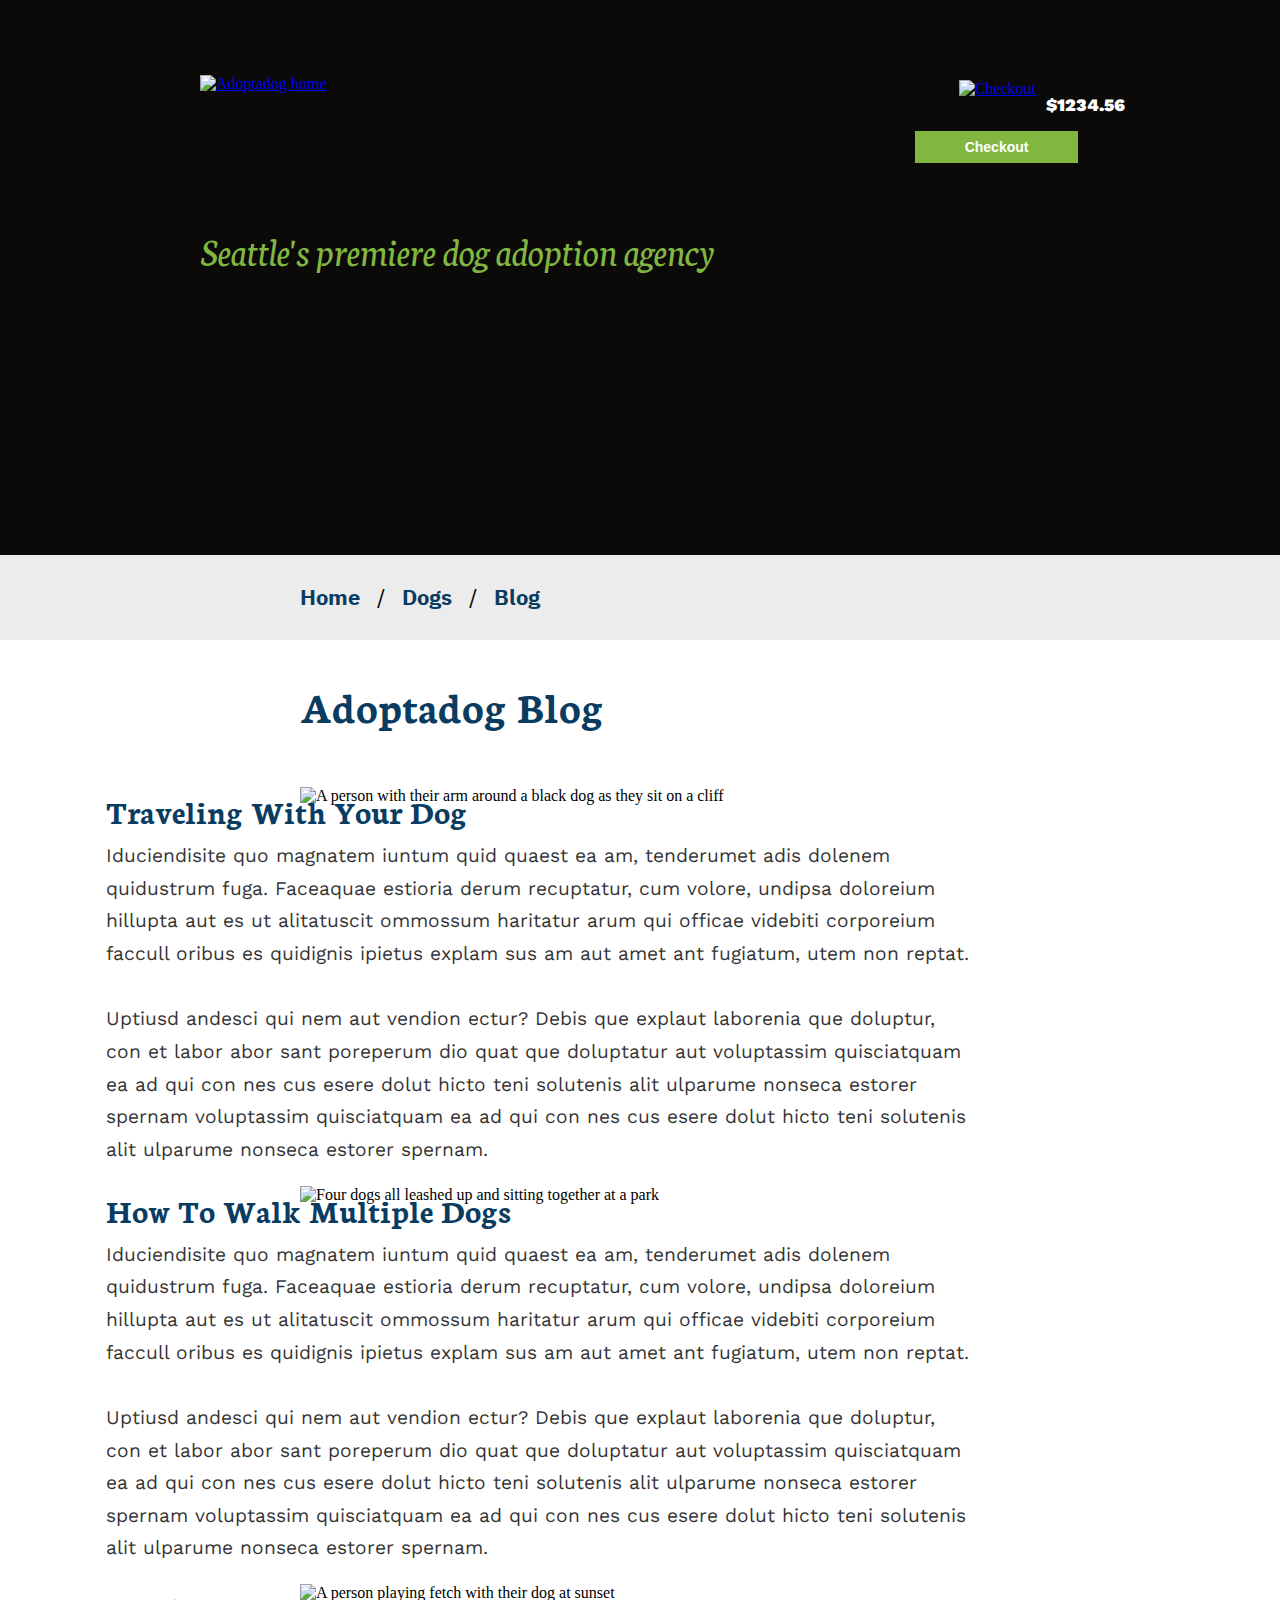
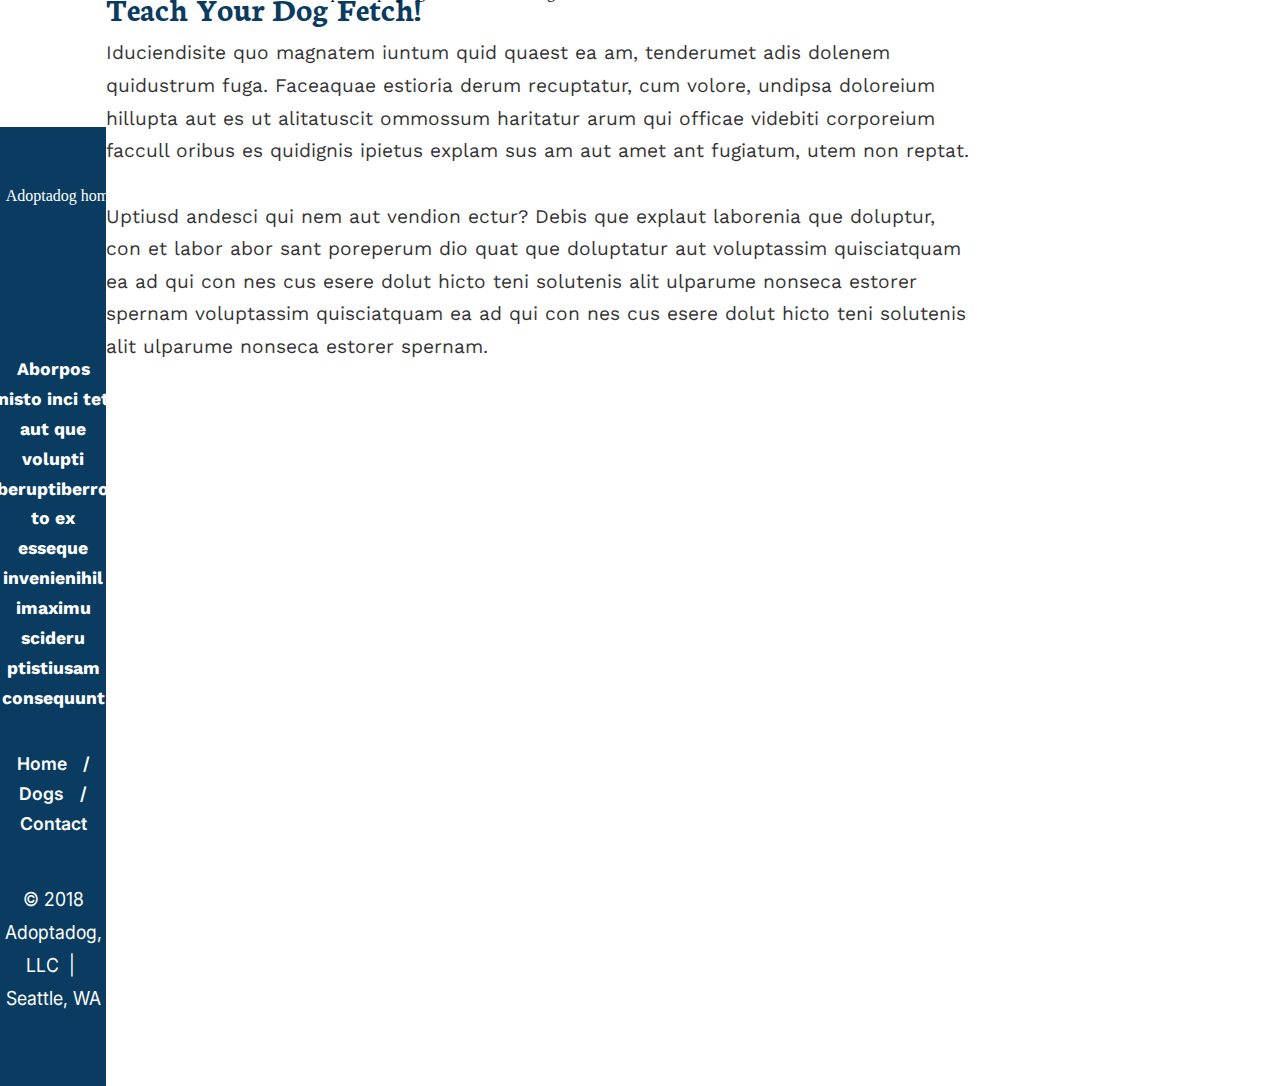
==== blog.html @ 4a17268b "Revert "Updated CSS to be more responsive"" ====
<!DOCTYPE html>
<html lang="en" dir="ltr">

  <head>
    <meta charset="utf-8">
    <title>Adoptadog Dog-Blog</title>
    <link rel="stylesheet" type="text/css" href="styles/stylesheet.css">
    <link rel="preconnect" href="https://fonts.googleapis.com">
    <link rel="preconnect" href="https://fonts.gstatic.com" crossorigin>
    <link href="https://fonts.googleapis.com/css2?family=IBM+Plex+Sans+KR:wght@700&family=Inter:wght@400;600;800&family=Neuton:ital,wght@0,700;1,400&family=Work+Sans:wght@400;700&display=swap" rel="stylesheet">
  </head>

  <body>

    <a href="#main" class="sr-only">Skip to main content</a>

    <header>
      <div class="header-checkout">
        <a href="checkout.html"><img id="cart-icon" src="images/cart-icon.svg" alt="Checkout"></a>
        <p id="cart-total"><b>$1234.56</b></p>
        <form action="checkout.html"><button><b>Checkout</b></button></form>
      </div>
      <a href="index.html"><img id="logo" src="images/adoptadog-logo.svg" alt="Adoptadog home"></a>
      <p class="tagline">Seattle's premiere dog adoption agency</p>
    </header>

    <nav>
      <p><a href="index.html">Home</a>  /  <a href="dogs.html">Dogs</a>  /  <a href="blog.html">Blog</a></p>
    </nav>

    <section id="main" class="dogs-intro">
      <h2>Adoptadog Blog</h2>

      <article>
        <img src="images/blog-1.jpg" alt="A person with their arm around a black dog as they sit on a cliff">
        <div class="blog-text">
          <h3>Traveling With Your Dog</h3>
          <p>Iduciendisite quo magnatem iuntum quid quaest ea am, tenderumet adis dolenem quidustrum fuga. Faceaquae estioria derum recuptatur, cum volore, undipsa doloreium
hillupta aut es ut alitatuscit ommossum haritatur arum qui officae videbiti corporeium
faccull oribus es quidignis ipietus explam sus am aut amet ant fugiatum, utem non reptat.<br><br>Uptiusd andesci qui nem aut vendion ectur? Debis que explaut laborenia que doluptur,
con et labor abor sant poreperum dio quat que doluptatur aut voluptassim quisciatquam ea ad qui con nes cus esere dolut hicto teni solutenis alit ulparume nonseca estorer
spernam voluptassim quisciatquam ea ad qui con nes cus esere dolut hicto teni solutenis alit ulparume nonseca estorer spernam.</p>
        </div>
      </article>

      <article>
        <img src="images/blog-2.jpg" alt="Four dogs all leashed up and sitting together at a park">
        <div class="blog-text">
          <h3>How To Walk Multiple Dogs</h3>
          <p>Iduciendisite quo magnatem iuntum quid quaest ea am, tenderumet adis dolenem quidustrum fuga. Faceaquae estioria derum recuptatur, cum volore, undipsa doloreium
hillupta aut es ut alitatuscit ommossum haritatur arum qui officae videbiti corporeium
faccull oribus es quidignis ipietus explam sus am aut amet ant fugiatum, utem non reptat.<br><br>Uptiusd andesci qui nem aut vendion ectur? Debis que explaut laborenia que doluptur,
con et labor abor sant poreperum dio quat que doluptatur aut voluptassim quisciatquam ea ad qui con nes cus esere dolut hicto teni solutenis alit ulparume nonseca estorer
spernam voluptassim quisciatquam ea ad qui con nes cus esere dolut hicto teni solutenis alit ulparume nonseca estorer spernam.</p>
        </div>
      </article>

      <article>
        <img src="images/blog-3.jpg" alt="A person playing fetch with their dog at sunset">
        <div class="blog-text">
          <h3>Teach Your Dog Fetch!</h3>
          <p>Iduciendisite quo magnatem iuntum quid quaest ea am, tenderumet adis dolenem quidustrum fuga. Faceaquae estioria derum recuptatur, cum volore, undipsa doloreium
hillupta aut es ut alitatuscit ommossum haritatur arum qui officae videbiti corporeium
faccull oribus es quidignis ipietus explam sus am aut amet ant fugiatum, utem non reptat.<br><br>Uptiusd andesci qui nem aut vendion ectur? Debis que explaut laborenia que doluptur,
con et labor abor sant poreperum dio quat que doluptatur aut voluptassim quisciatquam ea ad qui con nes cus esere dolut hicto teni solutenis alit ulparume nonseca estorer
spernam voluptassim quisciatquam ea ad qui con nes cus esere dolut hicto teni solutenis alit ulparume nonseca estorer spernam.</p>
        </div>
      </article>

    </section>

    <footer>
      <a href="index.html"><img id="footer-logo" src="images/adoptadog-logo.svg" alt="Adoptadog home"></a>
      <p>Aborpos nisto inci tet aut que volupti beruptiberro to ex <br> esseque invenienihil imaximu scideru ptistiusam consequunt</p>
      <p class="footer-links"><a href="index.html">Home</a>  /  <a href="dogs.html">Dogs</a>  /  <a href="#">Contact</a></p>
      <p id="copyright">© 2018 Adoptadog, LLC &nbsp;|&nbsp; Seattle, WA</p>
    </footer>

  </body>

</html>
---- styles/stylesheet.css ----
html {
  box-sizing: border-box;
}

body {
  margin: 0;
}

body p {
  font-family: 'Work Sans', sans-serif;
}

h2, h3, label {
  color: #093c60;
  font-weight: bold;
  font-family: 'Neuton', serif;
}

.dogs-intro h2 {
  font-size: 2.8rem;
  margin-left: 18.75rem;
}

.intro {
  padding-left: 18.75rem;
  padding-top: 3.125rem;
}

.intro-text {
  width: 43.75rem;
  float: right;
  margin-right: 23.125rem;
  margin-left: 0.5rem;
}

.intro-text h2 {
  font-size: 2.8rem;
  margin-top: 0.625rem;
  margin-bottom: 0.625rem;
}

.intro-text p {
  opacity: 80%;
  font-size: 1.625rem;
  line-height: 1.4;
  margin-top: 1rem;
  width: 50.375rem;
  font-weight: 300;
}

#dog-hug {
  width: 29.1875rem;
  height: 26.4375rem;
}

#cart-icon {
  height: 2.1875rem;
  width: 2.1875rem;
  margin-left: 5rem;
  padding-top: 0.3125rem;
}

#logo {
height: 9.375rem;
width: 31.25rem;
display: block;
}

.header-checkout {
float: right;
margin-right: 9.375rem;
}

.header-checkout button {
  background-color: #81b741;
  border: none;
  color: white;
  padding: .5rem 3.125rem;
  margin-left: 2.25rem;
  font-size: 0.875rem;
}

.header-checkout button:hover {
  background-color: #6b9638;
}

.header-checkout button:active {
  transform: translateY(0.25rem);
}

#cart-total {
  float: right;
  padding-left: 0.625rem;
  margin-top: 1.25rem;
  margin-right: 0.3125rem;
  margin-bottom: 1rem;
  font-weight: 900;
  font-size: 1.1rem;
}

header {
  background: grey url(../images/header-image.jpg) no-repeat right top;
  background-color: #0c0a09;
  height: 30rem;
  padding: 4.6875rem 0 0 12.5rem;
}

header b {
  color: white;
}

header a {
  display: inline-block;
}

nav {
  padding: 0.3125rem 0rem 0.3125rem 18.75rem;
  background-color: #ececec;
  font-size: 1.4rem;
  word-spacing: 0.75rem;
}

nav a {
  text-decoration: none;
  color: #093c60;
  font-weight: bold;
}

nav a:visited {
  color: #093c60;
}

nav p, .more-dogs {
  font-family: 'IBM Plex Sans KR', sans-serif;
}

.sr-only {
  position: absolute;
  left: -62.5rem;
  top: auto;
  width: 0.0625rem;
  height: 0.0625rem;
  overflow: hidden;
}

.tagline {
  color: #81b741;
  margin: 0;
  font-size: 2.5rem;
  font-family: 'Neuton', serif;
  font-style: italic;
}

.container {
  display: grid;
  grid-template-columns: repeat(4, 16.875rem);
  grid-template-rows: auto;
  grid-gap: 5rem;
  padding: 0 6.25rem 6.25rem 0;
  padding-left: 18.75rem;
}

#section2 .container {
  padding-top: 6.25rem;
}

.petcard {
 box-shadow: 0 0.25rem .5rem 0 rgba(0, 0, 0, 0.2);
 margin: auto;
 height: 26.875rem;
}

.petcard img {
  width: 100%;
}

.petcard button {
  background-color: #81b741;
  border: none;
  color: white;
  padding: 0.625rem 5.625rem;
  text-align: center;
  text-decoration: none;
  display: inline-block;
  font-weight: bold;
  font-size: 1.2rem;
  border-radius: 0.125rem;
}

.petcard button:hover {
  background-color: #6b9638;
}

.petcard button:active {
  transform: translateY(0.25rem);
}

.petcard p, .petcard h3 {
  padding-left: 1rem;
  padding-right: 1rem;
  margin-bottom: 0;
}

.petcard p {
  letter-spacing: 0.03125rem;
}

.petcard h3 {
  font-size: 1.8rem;
  margin-top: 0.375rem;
}

.petcard b {
  font-family: 'Inter', sans-serif;
  opacity: 80%;
  font-size: 0.9rem;
}

.card-cost {
  margin-top: 0.5625rem;
}

.pet-desc {
  padding-bottom: 0.625rem;
  margin-top: 0.75rem;
}

.more-dogs {
  background-color: #DCDCDC;
  border: none;
  color: #093c60;
  padding: 0.625rem 3.125rem;
  text-decoration: none;
  display: inline-block;
  font-weight: bold;
  font-size: 1.6rem;
  margin-left: 51.5625rem;
}

#section2 {
  padding-bottom: 7.8125rem;
}

article {
  margin-left: 18.75rem;
  padding-top: 1rem;
  padding-bottom: 7.8125rem;
}

article img {
  width: 23.375rem;
  height: 22.125rem;
}

.blog-text {
  float: right;
  width: 54rem;
  margin-right: 19.375rem;
}

.blog-text h3 {
  font-size: 2.1rem;
  margin-top: -1rem;
  margin-bottom: 0;
}

.blog-text p {
  opacity: 80%;
  font-size: 1.2rem;
  line-height: 1.7;
  font-weight: 400;
  margin-top: 0.5rem;
}

.checkout-page {
  margin-left: 18.75rem;
}

.checkout-page h2 {
  font-size: 2.8rem;
}

#city {
  width: 23.375rem;
}

#state {
  width: 11.125rem;
}

#location {
  width: 23.375rem;
  -moz-appearance: none;
  -webkit-appearance: none;
  appearance: none;
  border: 0.125rem solid #e0e0e0;
  font-size: 2rem;
  padding: 1rem;
  margin-top: 1rem;
  background-image: url(../images/location-bar.jpg);
}

#state-label {
  margin-left: 22.1rem;
  margin-right: 9.0625rem;
}

#zip {
  width: 14.8125rem;
}

.form-group select {
  -moz-appearance: none;
  -webkit-appearance: none;
  appearance: none;
  border: 0.125rem solid #e0e0e0;
  font-size: 2rem;
  margin: 0 2rem 0 2rem;
  padding: 1rem;
  background-image: url(../images/state-bar.jpg);
}

input {
  width: 53.625rem;
  height: 4.1875rem;
  font-size: 2rem;
  margin-top: 1rem;
  margin-bottom: 3.75rem;
  border: 0.125rem solid #e0e0e0;
}

.radio {
  height: 1.5rem;
  width: 1.5rem;
  margin-top: 1rem;
}

#no {
  margin-left: 4.5rem;
}

.radio-label {
  font-size: 1rem;
  font-family: 'Work Sans', sans-serif;
  font-weight: normal;
  color: black;
  font-size: 1.6rem;
  opacity: 80%;
  margin-left: 0.5rem;
  margin-top: 1rem;
}

form h3, form h2, label {
  font-size: 2.2rem;
}

.small-petcard {
  float: left;
}

.small-petcard img {
  height: 5.75rem;
}

.small-petcard h3 {
  font-size: 1.75rem;
  margin-right: 9.875rem;
  margin-top: 0;
}

.small-petcard p {
  margin-top: -3.125rem;
  margin-right: 3.125rem;
  margin-left: 1.5625rem;
  opacity: 80%;
}

.small-petcard h3, .small-petcard p {
  float: right;
  clear: both;
}

#checkout-container {
  clear: both;
}

#checkout-container h3 {
  margin-bottom: 0;
}

#checkout-container p {
  font-size: 1.7rem;
  font-weight: normal;
  opacity: 80%;
  margin-top: 1rem;
}

#submit {
  background-color: #81b741;
  border: none;
  color: white;
  width: 21.0625rem;
  font-family: 'Work Sans', sans-serif;
  font-weight: 700;
  font-size: 1.6rem;
  border-radius: 0.25rem;
  margin-bottom: 7.375rem;
}

footer {
  background-color: #093c60;
  color: white;
  text-align: center;
  display: flex;
  flex-direction: column;
  align-items: center;
  padding-top: 3.75rem;
  padding-bottom: 3.75rem;
}

footer p {
  line-height: 1.7;
  font-weight: bold;
  font-size: 1.1rem;
}

footer a {
  text-decoration: none;
  color: white;
}

footer a:visited {
  text-decoration: none;
  color: white;
}

.footer-links {
  word-spacing: 0.75rem;
  padding-bottom: 0.9375rem;
  font-family: 'Inter', sans-serif;
  font-weight: 600;
}

#footer-logo {
  width: 28.125rem;
  height: 9.375rem;
  display: block;
}

#copyright {
  transform: scaleY(1.1);
  font-family: 'Inter', sans-serif;
  font-weight: normal;
}
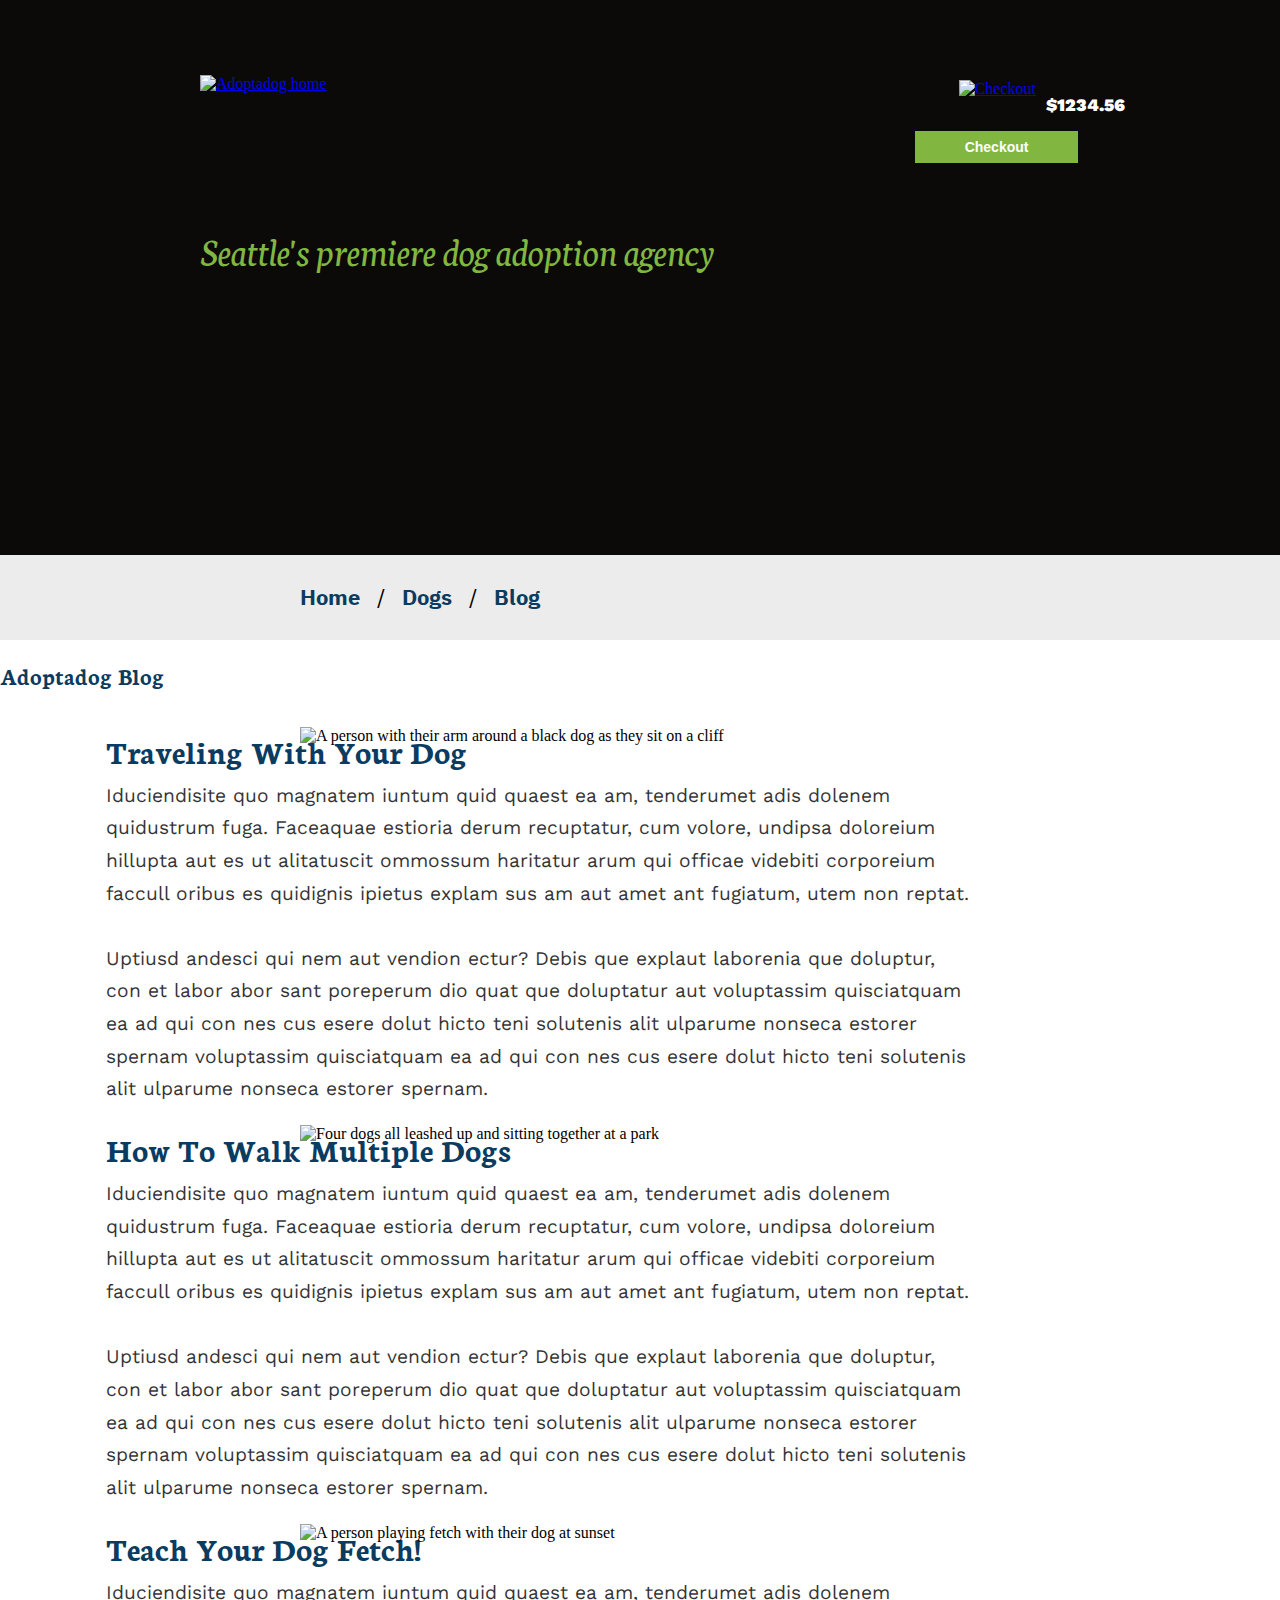
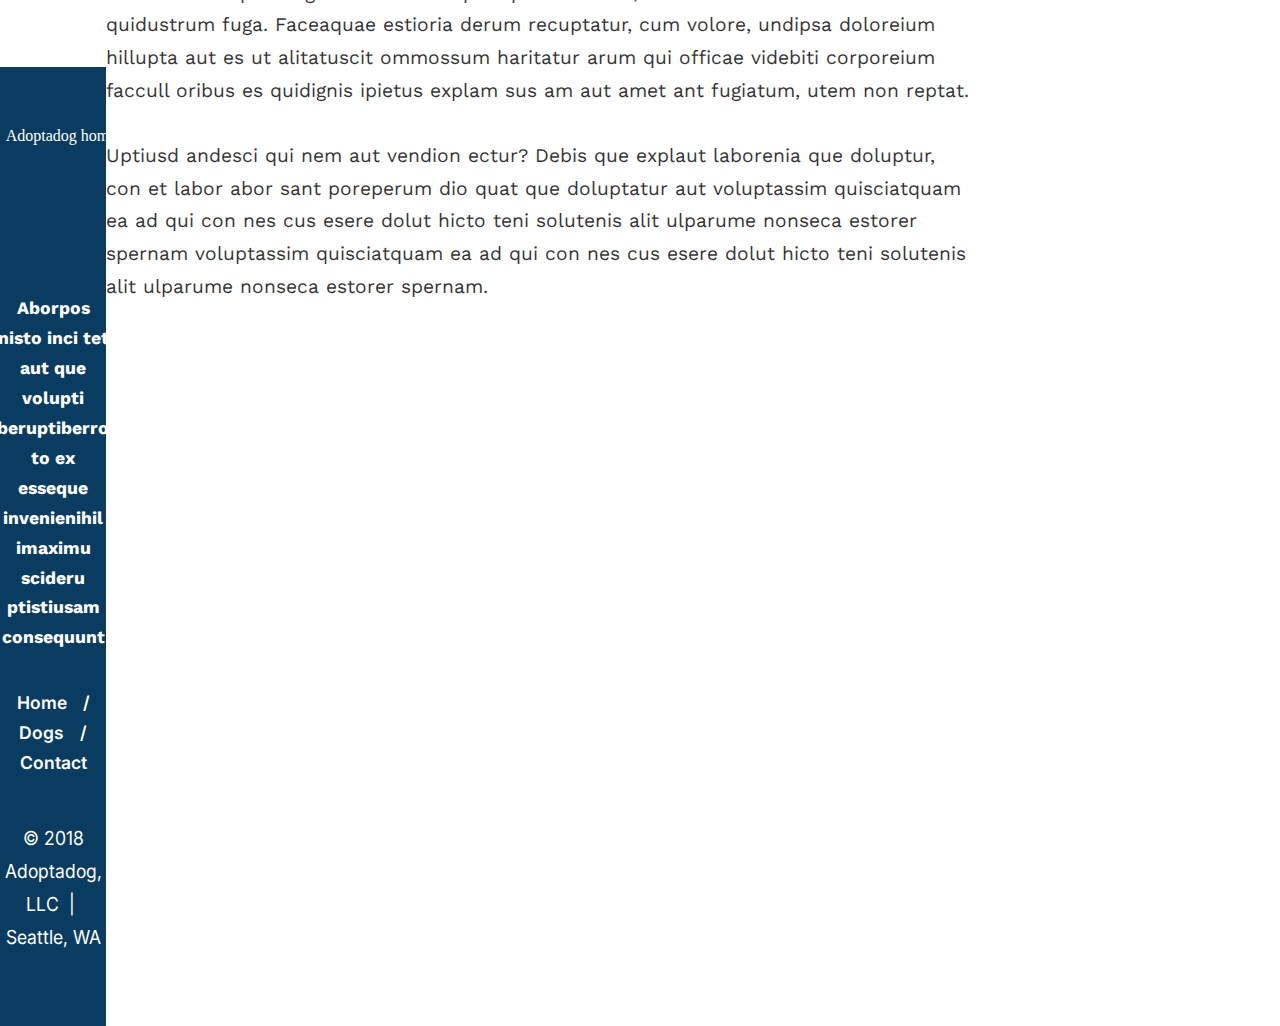
==== commit 4293c038: "Fixed merge problem and added onclicks to html" ====
--- a/blog.html
+++ b/blog.html
@@ -4,6 +4,7 @@
   <head>
     <meta charset="utf-8">
     <title>Adoptadog Dog-Blog</title>
+    <meta name="viewport" content="width=device-width, initial-scale=1">
     <link rel="stylesheet" type="text/css" href="styles/stylesheet.css">
     <link rel="preconnect" href="https://fonts.googleapis.com">
     <link rel="preconnect" href="https://fonts.gstatic.com" crossorigin>
@@ -28,7 +29,7 @@
       <p><a href="index.html">Home</a>  /  <a href="dogs.html">Dogs</a>  /  <a href="blog.html">Blog</a></p>
     </nav>
 
-    <section id="main" class="dogs-intro">
+    <section id="main" class="flex-container">
       <h2>Adoptadog Blog</h2>
 
       <article>
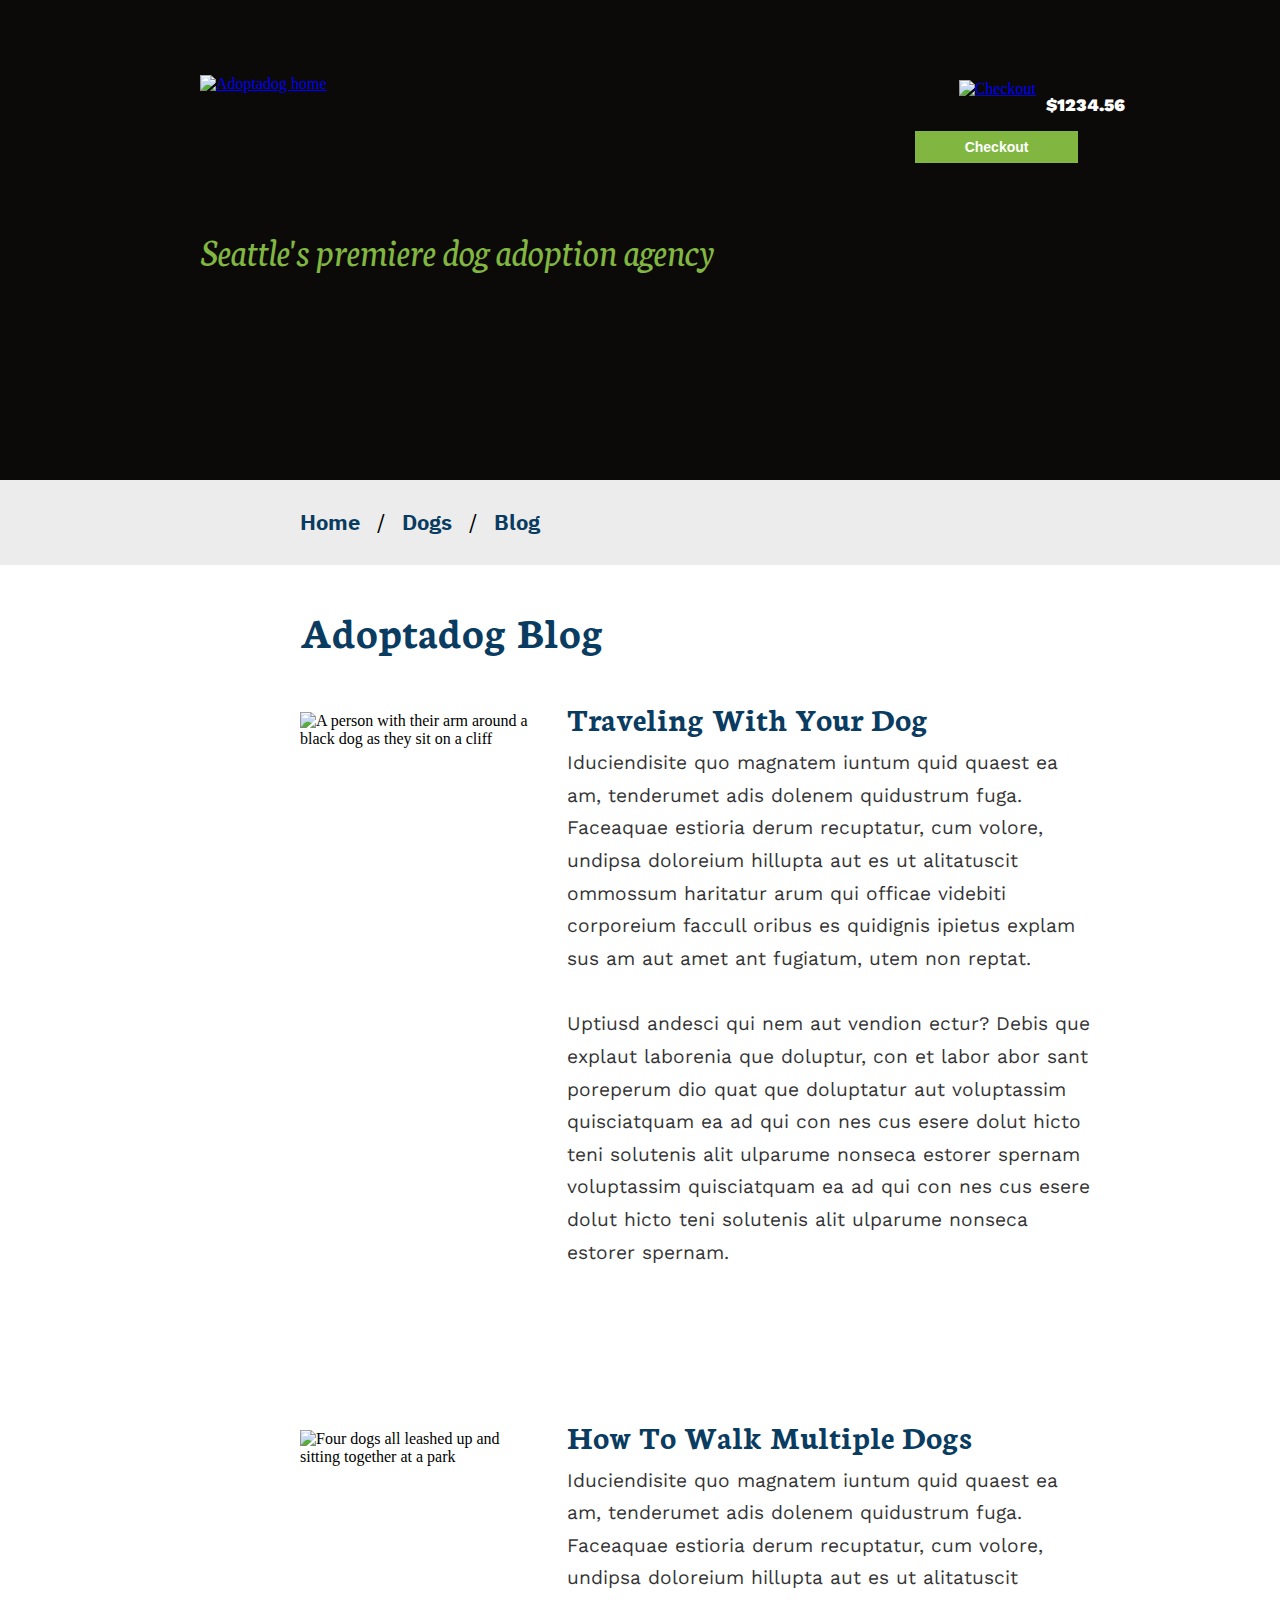
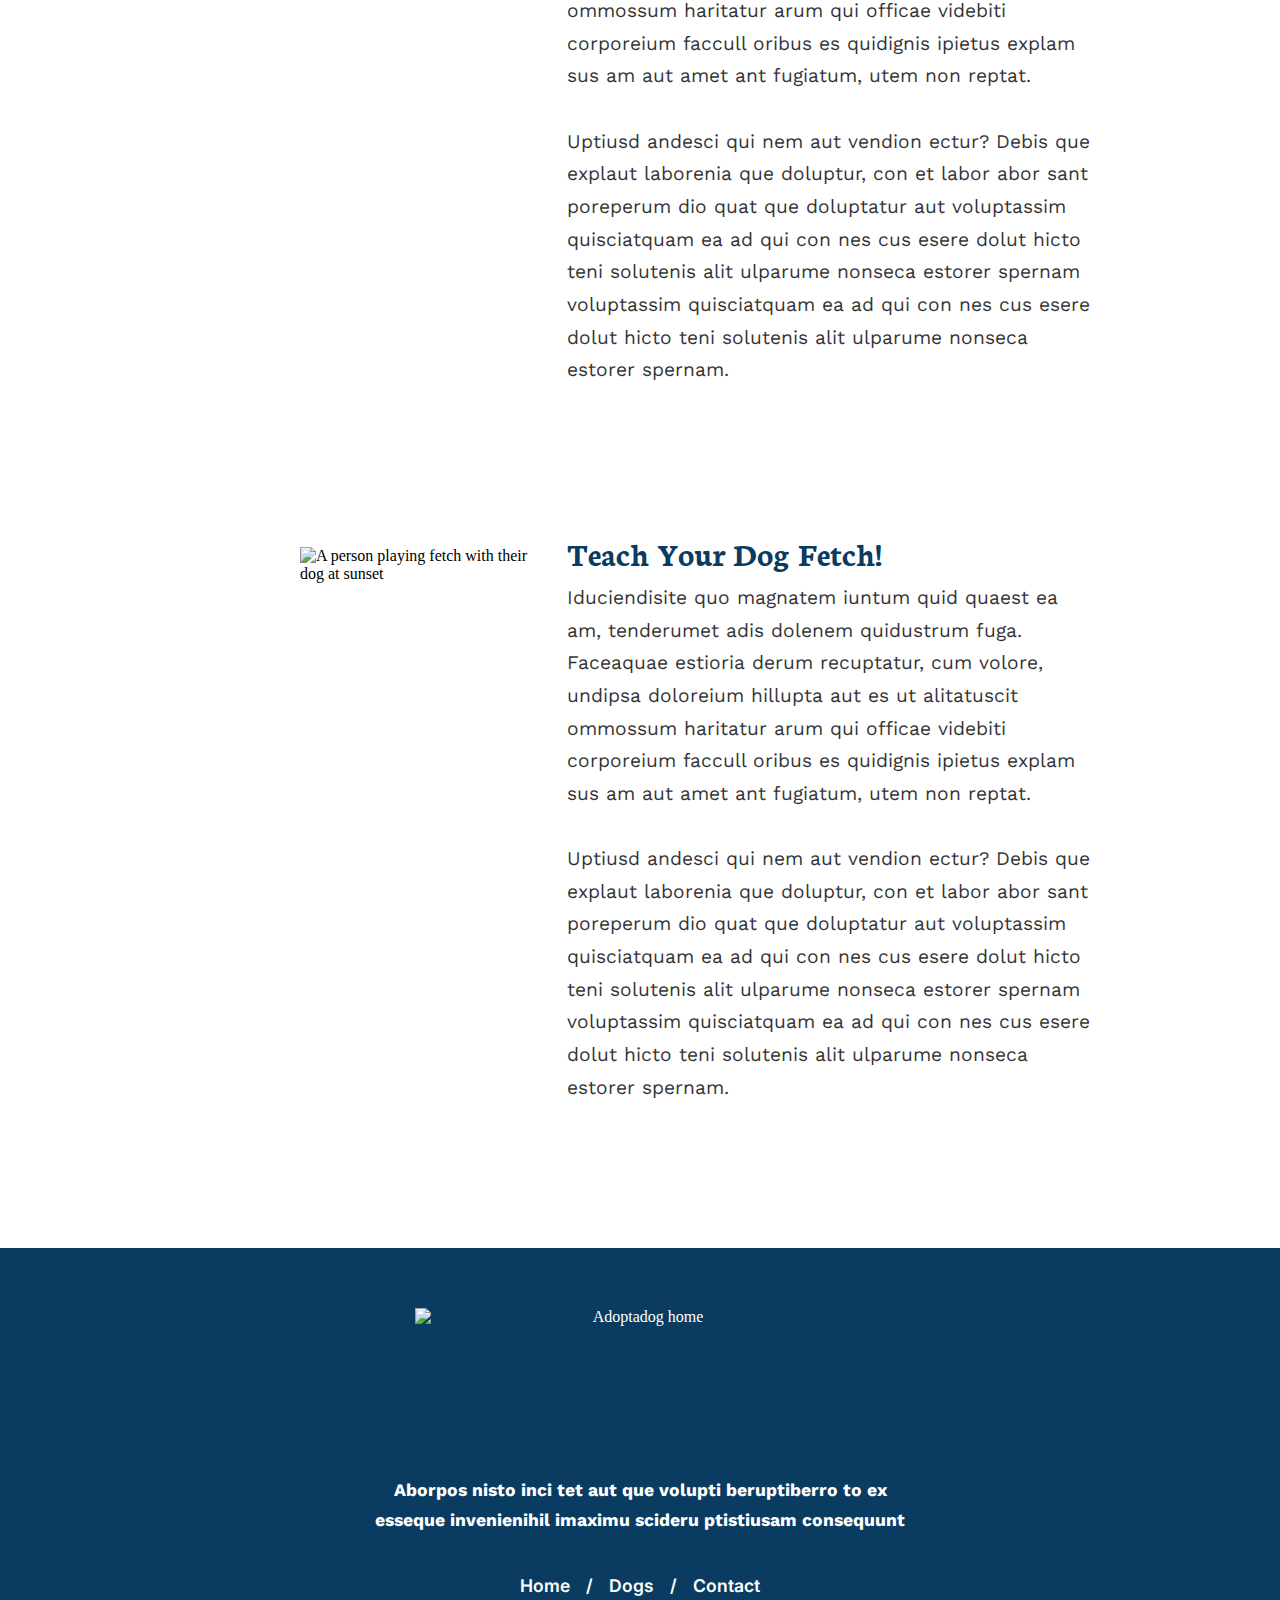
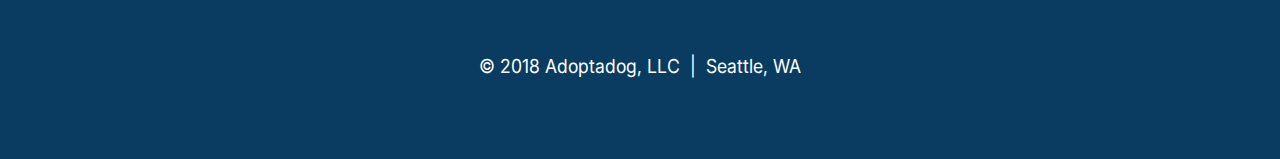
==== commit 25fb1a44: "Updated site design, started creating breakpoints" ====
--- a/blog.html
+++ b/blog.html
@@ -37,10 +37,10 @@
         <div class="blog-text">
           <h3>Traveling With Your Dog</h3>
           <p>Iduciendisite quo magnatem iuntum quid quaest ea am, tenderumet adis dolenem quidustrum fuga. Faceaquae estioria derum recuptatur, cum volore, undipsa doloreium
-hillupta aut es ut alitatuscit ommossum haritatur arum qui officae videbiti corporeium
-faccull oribus es quidignis ipietus explam sus am aut amet ant fugiatum, utem non reptat.<br><br>Uptiusd andesci qui nem aut vendion ectur? Debis que explaut laborenia que doluptur,
-con et labor abor sant poreperum dio quat que doluptatur aut voluptassim quisciatquam ea ad qui con nes cus esere dolut hicto teni solutenis alit ulparume nonseca estorer
-spernam voluptassim quisciatquam ea ad qui con nes cus esere dolut hicto teni solutenis alit ulparume nonseca estorer spernam.</p>
+          hillupta aut es ut alitatuscit ommossum haritatur arum qui officae videbiti corporeium
+          faccull oribus es quidignis ipietus explam sus am aut amet ant fugiatum, utem non reptat.<br><br>Uptiusd andesci qui nem aut vendion ectur? Debis que explaut laborenia que doluptur,
+          con et labor abor sant poreperum dio quat que doluptatur aut voluptassim quisciatquam ea ad qui con nes cus esere dolut hicto teni solutenis alit ulparume nonseca estorer
+          spernam voluptassim quisciatquam ea ad qui con nes cus esere dolut hicto teni solutenis alit ulparume nonseca estorer spernam.</p>
         </div>
       </article>
 
@@ -49,10 +49,10 @@
         <div class="blog-text">
           <h3>How To Walk Multiple Dogs</h3>
           <p>Iduciendisite quo magnatem iuntum quid quaest ea am, tenderumet adis dolenem quidustrum fuga. Faceaquae estioria derum recuptatur, cum volore, undipsa doloreium
-hillupta aut es ut alitatuscit ommossum haritatur arum qui officae videbiti corporeium
-faccull oribus es quidignis ipietus explam sus am aut amet ant fugiatum, utem non reptat.<br><br>Uptiusd andesci qui nem aut vendion ectur? Debis que explaut laborenia que doluptur,
-con et labor abor sant poreperum dio quat que doluptatur aut voluptassim quisciatquam ea ad qui con nes cus esere dolut hicto teni solutenis alit ulparume nonseca estorer
-spernam voluptassim quisciatquam ea ad qui con nes cus esere dolut hicto teni solutenis alit ulparume nonseca estorer spernam.</p>
+          hillupta aut es ut alitatuscit ommossum haritatur arum qui officae videbiti corporeium
+          faccull oribus es quidignis ipietus explam sus am aut amet ant fugiatum, utem non reptat.<br><br>Uptiusd andesci qui nem aut vendion ectur? Debis que explaut laborenia que doluptur,
+          con et labor abor sant poreperum dio quat que doluptatur aut voluptassim quisciatquam ea ad qui con nes cus esere dolut hicto teni solutenis alit ulparume nonseca estorer
+          spernam voluptassim quisciatquam ea ad qui con nes cus esere dolut hicto teni solutenis alit ulparume nonseca estorer spernam.</p>
         </div>
       </article>
 
@@ -61,10 +61,10 @@
         <div class="blog-text">
           <h3>Teach Your Dog Fetch!</h3>
           <p>Iduciendisite quo magnatem iuntum quid quaest ea am, tenderumet adis dolenem quidustrum fuga. Faceaquae estioria derum recuptatur, cum volore, undipsa doloreium
-hillupta aut es ut alitatuscit ommossum haritatur arum qui officae videbiti corporeium
-faccull oribus es quidignis ipietus explam sus am aut amet ant fugiatum, utem non reptat.<br><br>Uptiusd andesci qui nem aut vendion ectur? Debis que explaut laborenia que doluptur,
-con et labor abor sant poreperum dio quat que doluptatur aut voluptassim quisciatquam ea ad qui con nes cus esere dolut hicto teni solutenis alit ulparume nonseca estorer
-spernam voluptassim quisciatquam ea ad qui con nes cus esere dolut hicto teni solutenis alit ulparume nonseca estorer spernam.</p>
+          hillupta aut es ut alitatuscit ommossum haritatur arum qui officae videbiti corporeium
+          faccull oribus es quidignis ipietus explam sus am aut amet ant fugiatum, utem non reptat.<br><br>Uptiusd andesci qui nem aut vendion ectur? Debis que explaut laborenia que doluptur,
+          con et labor abor sant poreperum dio quat que doluptatur aut voluptassim quisciatquam ea ad qui con nes cus esere dolut hicto teni solutenis alit ulparume nonseca estorer
+          spernam voluptassim quisciatquam ea ad qui con nes cus esere dolut hicto teni solutenis alit ulparume nonseca estorer spernam.</p>
         </div>
       </article>
 
--- a/styles/stylesheet.css
+++ b/styles/stylesheet.css
@@ -2,12 +2,21 @@
   box-sizing: border-box;
 }
 
+*, *:before, *:after {
+  box-sizing: inherit;
+}
+
 body {
   margin: 0;
 }
 
 body p {
   font-family: 'Work Sans', sans-serif;
+}
+
+img {
+  max-width: 100%;
+  height: auto;
 }
 
 h2, h3, label {
@@ -16,7 +25,12 @@
   font-family: 'Neuton', serif;
 }
 
-.dogs-intro h2 {
+.flex-container {
+  display: flex;
+  flex-direction: column;
+}
+
+.dogs-intro h2, .flex-container h2 {
   font-size: 2.8rem;
   margin-left: 18.75rem;
 }
@@ -26,31 +40,19 @@
   padding-top: 3.125rem;
 }
 
-.intro-text {
-  width: 43.75rem;
-  float: right;
-  margin-right: 23.125rem;
-  margin-left: 0.5rem;
-}
-
 .intro-text h2 {
-  font-size: 2.8rem;
+  font-size: 2.85rem;
   margin-top: 0.625rem;
   margin-bottom: 0.625rem;
 }
 
 .intro-text p {
   opacity: 80%;
-  font-size: 1.625rem;
+  font-size: 1.4rem;
   line-height: 1.4;
   margin-top: 1rem;
-  width: 50.375rem;
   font-weight: 300;
-}
-
-#dog-hug {
-  width: 29.1875rem;
-  height: 26.4375rem;
+  max-width: 100%;
 }
 
 #cart-icon {
@@ -151,17 +153,72 @@
   font-style: italic;
 }
 
+aside {
+  float: right;
+  margin-right: 18rem;
+  margin-top: -44rem;
+}
+
+.grid {
+  display: grid;
+  grid-gap: 5rem;
+}
+
+aside h2 {
+  font-size: 2.85rem;
+}
+
+aside h3 {
+  font-size: 1.8rem;
+  margin-top: 1rem;
+  margin-bottom: 0.5rem;
+}
+
+aside p {
+  line-height: 1.5;
+  font-size: 1.2rem;
+  opacity: 80%;
+  margin-top: 0;
+}
+
+aside article {
+  display: block;
+  margin: 0;
+  padding: 0;
+}
+
+aside a {
+  color: #239ab9;
+  text-decoration: none;
+  font-size: 1.2rem;
+  font-family: 'Work Sans', sans-serif;
+  font-weight: 500;
+}
+
+aside a:visited {
+  color: #239ab9;
+}
+
 .container {
   display: grid;
-  grid-template-columns: repeat(4, 16.875rem);
+  grid-template-columns: repeat(3, 16.875rem);
   grid-template-rows: auto;
-  grid-gap: 5rem;
-  padding: 0 6.25rem 6.25rem 0;
-  padding-left: 18.75rem;
-}
-
-#section2 .container {
-  padding-top: 6.25rem;
+  grid-gap: 1.45rem;
+  padding: 2.25rem 6.25rem 6.25rem 18.75rem;
+}
+
+@media screen and (max-width: 500px) {
+  .container {
+    grid-template-columns: repeat(1, 16.875rem);
+    padding: 0;
+  }
+}
+
+@media screen and (max-width: 800px) {
+  .container {
+    grid-template-columns: repeat(2, 16.875rem);
+    padding: 0;
+  }
 }
 
 .petcard {
@@ -234,7 +291,7 @@
   display: inline-block;
   font-weight: bold;
   font-size: 1.6rem;
-  margin-left: 51.5625rem;
+  margin-left: 37rem;
 }
 
 #section2 {
@@ -245,17 +302,18 @@
   margin-left: 18.75rem;
   padding-top: 1rem;
   padding-bottom: 7.8125rem;
+  display: grid;
+  grid-template-columns: 24% 54%;
+  grid-column-gap: 2rem;
 }
 
 article img {
   width: 23.375rem;
-  height: 22.125rem;
 }
 
 .blog-text {
-  float: right;
   width: 54rem;
-  margin-right: 19.375rem;
+  max-width: 100%;
 }
 
 .blog-text h3 {
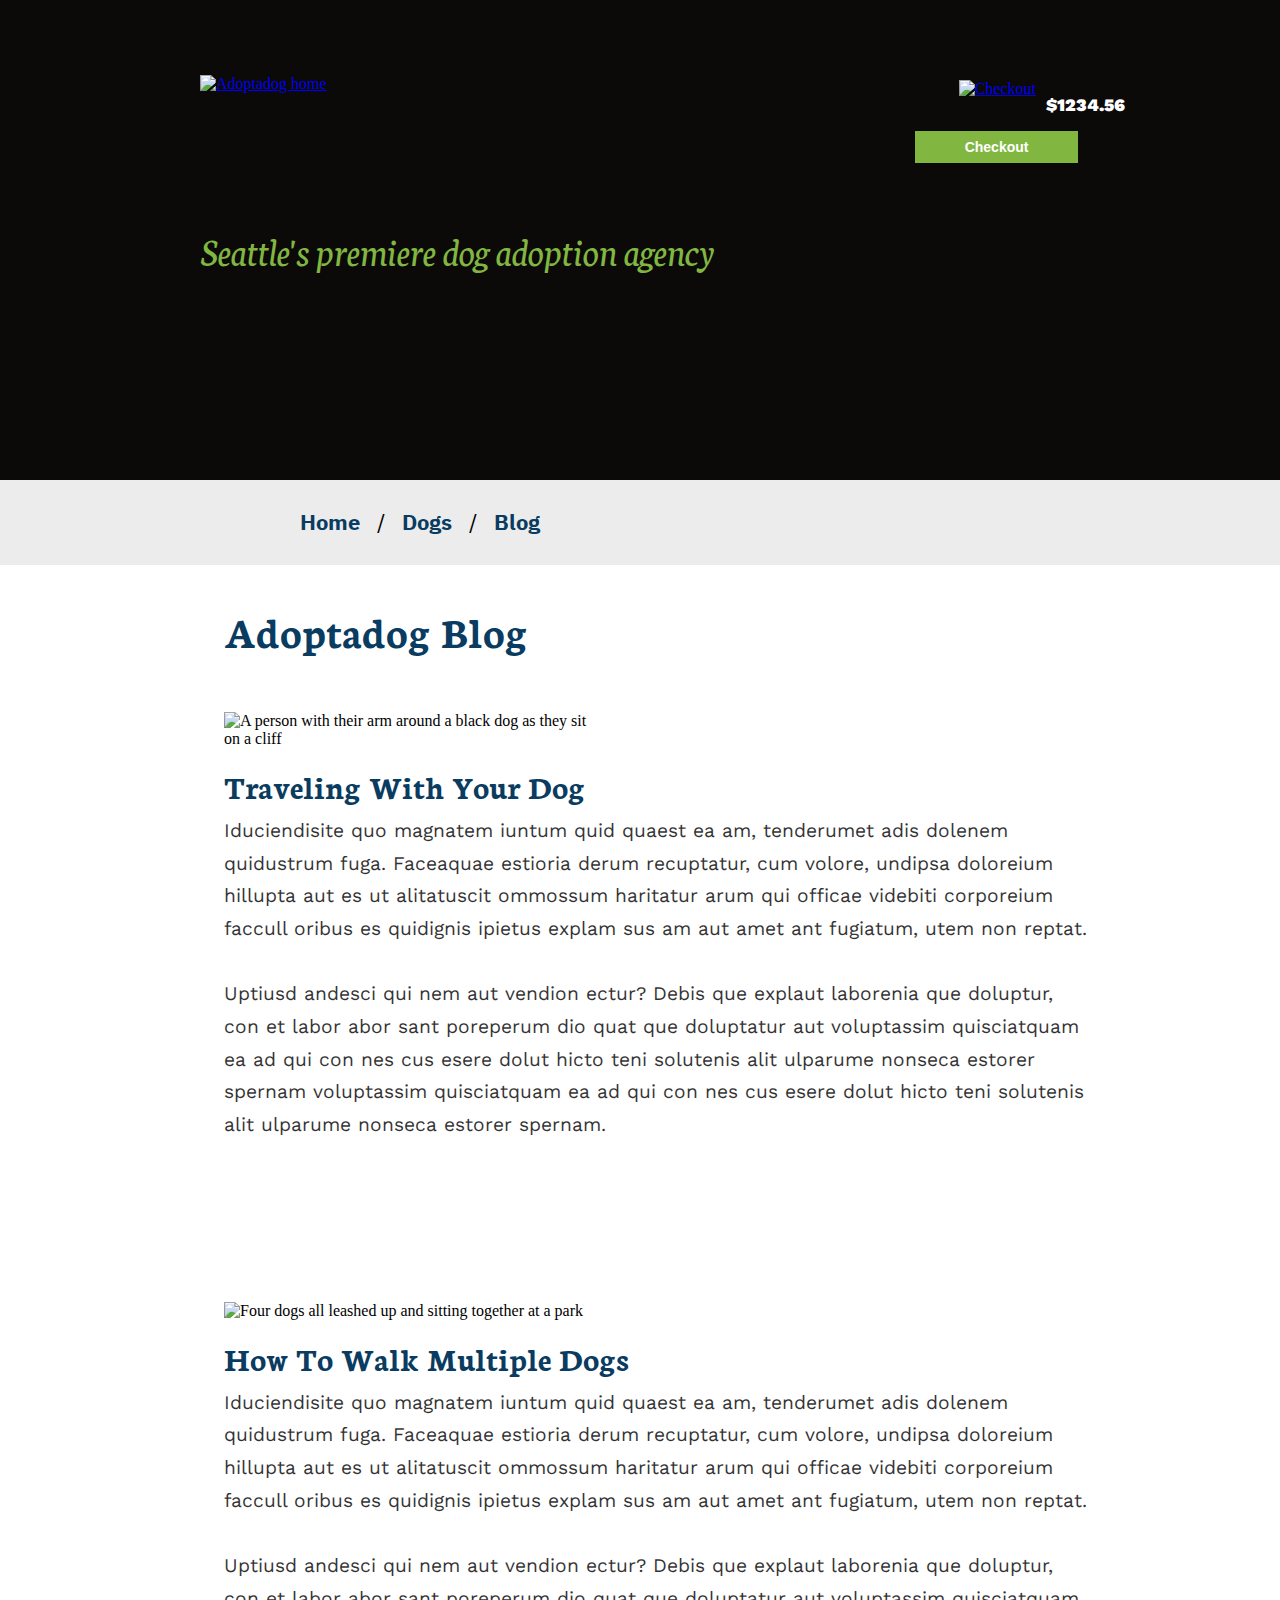
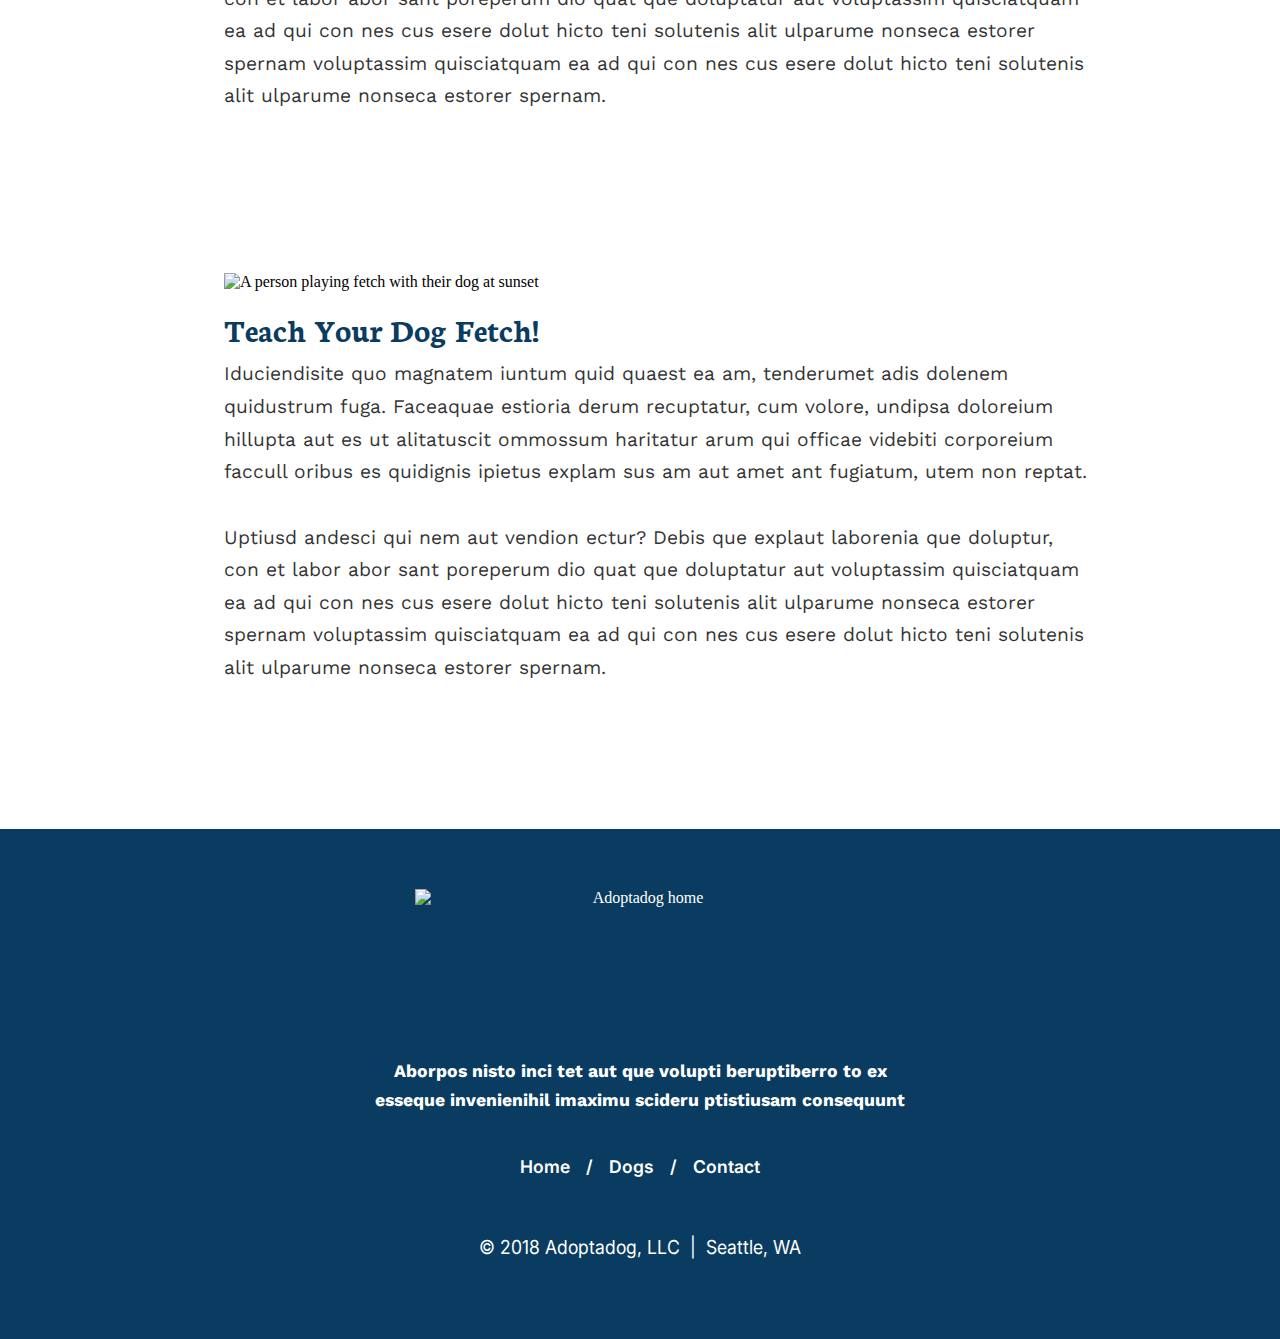
==== commit c5c3ff1a: "Fixed Dog and Blog pages" ====
--- a/blog.html
+++ b/blog.html
@@ -26,13 +26,13 @@
     </header>
 
     <nav>
-      <p><a href="index.html">Home</a>  /  <a href="dogs.html">Dogs</a>  /  <a href="blog.html">Blog</a></p>
+      <p id="nav-line"><a href="index.html">Home</a>  /  <a href="dogs.html">Dogs</a>  /  <a href="blog.html">Blog</a></p>
     </nav>
 
     <section id="main" class="flex-container">
       <h2>Adoptadog Blog</h2>
 
-      <article>
+      <article class="full-article">
         <img src="images/blog-1.jpg" alt="A person with their arm around a black dog as they sit on a cliff">
         <div class="blog-text">
           <h3>Traveling With Your Dog</h3>
@@ -44,7 +44,7 @@
         </div>
       </article>
 
-      <article>
+      <article class="full-article">
         <img src="images/blog-2.jpg" alt="Four dogs all leashed up and sitting together at a park">
         <div class="blog-text">
           <h3>How To Walk Multiple Dogs</h3>
@@ -56,7 +56,7 @@
         </div>
       </article>
 
-      <article>
+      <article class="full-article">
         <img src="images/blog-3.jpg" alt="A person playing fetch with their dog at sunset">
         <div class="blog-text">
           <h3>Teach Your Dog Fetch!</h3>
--- a/styles/stylesheet.css
+++ b/styles/stylesheet.css
@@ -30,7 +30,12 @@
   flex-direction: column;
 }
 
-.dogs-intro h2, .flex-container h2 {
+.dogs-intro h2 {
+  font-size: 2.8rem;
+  margin-left: 16%;
+}
+
+.flex-container h2 {
   font-size: 2.8rem;
   margin-left: 18.75rem;
 }
@@ -207,18 +212,12 @@
   padding: 2.25rem 6.25rem 6.25rem 18.75rem;
 }
 
-@media screen and (max-width: 500px) {
-  .container {
-    grid-template-columns: repeat(1, 16.875rem);
-    padding: 0;
-  }
-}
-
-@media screen and (max-width: 800px) {
-  .container {
-    grid-template-columns: repeat(2, 16.875rem);
-    padding: 0;
-  }
+.container-more {
+  display: grid;
+  grid-template-columns: repeat(4, 16.875rem);
+  grid-template-rows: auto;
+  grid-gap: 5rem;
+  padding: 1.25rem 6.25rem 6.25rem 16%;
 }
 
 .petcard {
@@ -379,7 +378,7 @@
 }
 
 input {
-  width: 53.625rem;
+  width: 50.45%;
   height: 4.1875rem;
   font-size: 2rem;
   margin-top: 1rem;
@@ -510,3 +509,255 @@
   font-family: 'Inter', sans-serif;
   font-weight: normal;
 }
+
+@media screen and (max-width: 486px) {
+  .container {
+    grid-template-columns: 16rem;
+    padding: 0;
+    margin-left: 15%;
+  }
+
+  aside {
+    display: none;
+  }
+
+  .more-dogs {
+    margin-left: 14%;
+    margin-top: 3.4375rem;
+  }
+
+  .intro {
+    padding-left: 1rem;
+    padding-right: 1rem;
+  }
+
+  header {
+    padding-left: 3rem;
+    background-position: center;
+    background-size: cover;
+  }
+
+  .tagline {
+    margin-left: -1rem;
+  }
+
+  #logo {
+    margin-left: -1.25rem;
+  }
+
+  .header-checkout {
+    margin-left: 6.25rem;
+    display: inline-block;
+    float: none;
+    margin-right: 0;
+  }
+
+  #nav-line {
+    margin-left: -15.3125rem;
+  }
+
+  footer {
+    padding-left: 1rem;
+    padding-right: 1rem;
+  }
+}
+
+@media screen and (min-width: 487px) and (max-width: 820px) {
+  .container {
+    grid-template-columns: repeat(2, 13.875rem);
+    padding: 0;
+    padding-left: 1rem;
+  }
+
+  .petcard {
+    margin: 0;
+  }
+
+  aside {
+    width: 14rem;
+    margin-right: 3rem;
+    margin-top: -40rem;
+    width: 31%;
+  }
+
+  .petcard-button {
+    padding-right: 4.1rem;
+    padding-left: 4.1rem;
+  }
+
+  .intro {
+    padding: 0;
+    margin-left: 1rem;
+    margin-top: 1rem;
+    margin-right: 40.5%;
+    width: 58.35%;
+  }
+
+  header {
+    padding: 3.688rem 0 0 1.5rem;
+    background-size: cover;
+  }
+
+  .header-checkout {
+    margin-right: 1rem;
+  }
+
+  #logo {
+    margin-top: 5.625rem;
+  }
+
+  .more-dogs {
+    margin-left: 7rem;
+    margin-top: 3rem;
+  }
+
+  #nav-line {
+    margin-left: -2.8125rem;
+  }
+}
+
+@media screen and (max-width: 790px) {
+  aside {
+    display: none;
+  }
+}
+
+@media screen and (min-width: 821px) and (max-width: 1230px) {
+  .container {
+    grid-template-columns: repeat(2, 13.875rem);
+    padding: 0;
+    padding-left: 1rem;
+  }
+}
+
+@media screen and (min-width: 1231px) and (max-width: 1460px) {
+  .container {
+    grid-template-columns: repeat(3, 13.875rem);
+    padding: 0;
+    padding-left: 1rem;
+  }
+}
+
+@media screen and (min-width: 821px) and (max-width: 1460px) {
+  .petcard {
+    margin: 0;
+  }
+
+  .petcard-button {
+    padding-right: 4.1rem;
+    padding-left: 4.1rem;
+  }
+}
+
+@media screen and (min-width: 821px) and (max-width: 1834px) {
+  .intro {
+    padding-left: 4%;
+    padding-top: 4%;
+    width: 58.35%;
+  }
+
+  aside {
+    margin-right: 2rem;
+    float: none;
+    position: absolute;
+    top: 80rem;
+    right: 0;
+    width: 34%;
+  }
+
+  .container {
+    padding-left: 4%;
+  }
+}
+
+@media screen and (max-width: 1760px) {
+  .container-more {
+    padding-left: 11%;
+  }
+
+  .dogs-intro h2 {
+    margin-left: 11%;
+  }
+}
+
+@media screen and (max-width: 1600px) {
+  .container-more {
+    padding-left: 7%;
+  }
+
+  .dogs-intro h2 {
+    margin-left: 7%;
+  }
+
+  .full-article {
+    grid-template-columns: 90%;
+    grid-gap: 2rem;
+    padding-right: 2rem;
+  }
+}
+
+@media screen and (max-width: 1390px) {
+  .container-more {
+    padding-left: 9%;
+    grid-template-columns: repeat(3, 16.875rem);
+    grid-gap: 3.5rem;
+  }
+
+  .dogs-intro h2 {
+    margin-left: 9%;
+  }
+
+  .full-article {
+    margin-left: 17.5%
+  }
+
+  .flex-container h2 {
+    margin-left: 17.5%;
+  }
+}
+
+@media screen and (max-width: 1000px) {
+  .container-more {
+    padding-left: 9%;
+    grid-template-columns: repeat(2, 16.875rem);
+  }
+
+  .dogs-intro h2 {
+    margin-left: 9%;
+  }
+
+  .full-article {
+    margin-left: 17.5%
+  }
+}
+
+@media screen and (max-width: 653px) {
+  .container-more {
+    padding-left: 18%;
+    grid-template-columns: 16.875rem;
+  }
+
+  .dogs-intro h2 {
+    margin-left: 18%;
+  }
+
+  #nav-line {
+    margin-left: -6.8125rem;
+  }
+
+  .full-article {
+    margin-left: 17.5%;
+    padding-left: 0;
+    padding-right: 0;
+  }
+
+  .flex-container h2 {
+    margin-left: 17.5%;
+  }
+}
+
+@media screen and (max-width: 470px) {
+  #nav-line {
+    margin-left: -14.8125rem;
+  }
+}
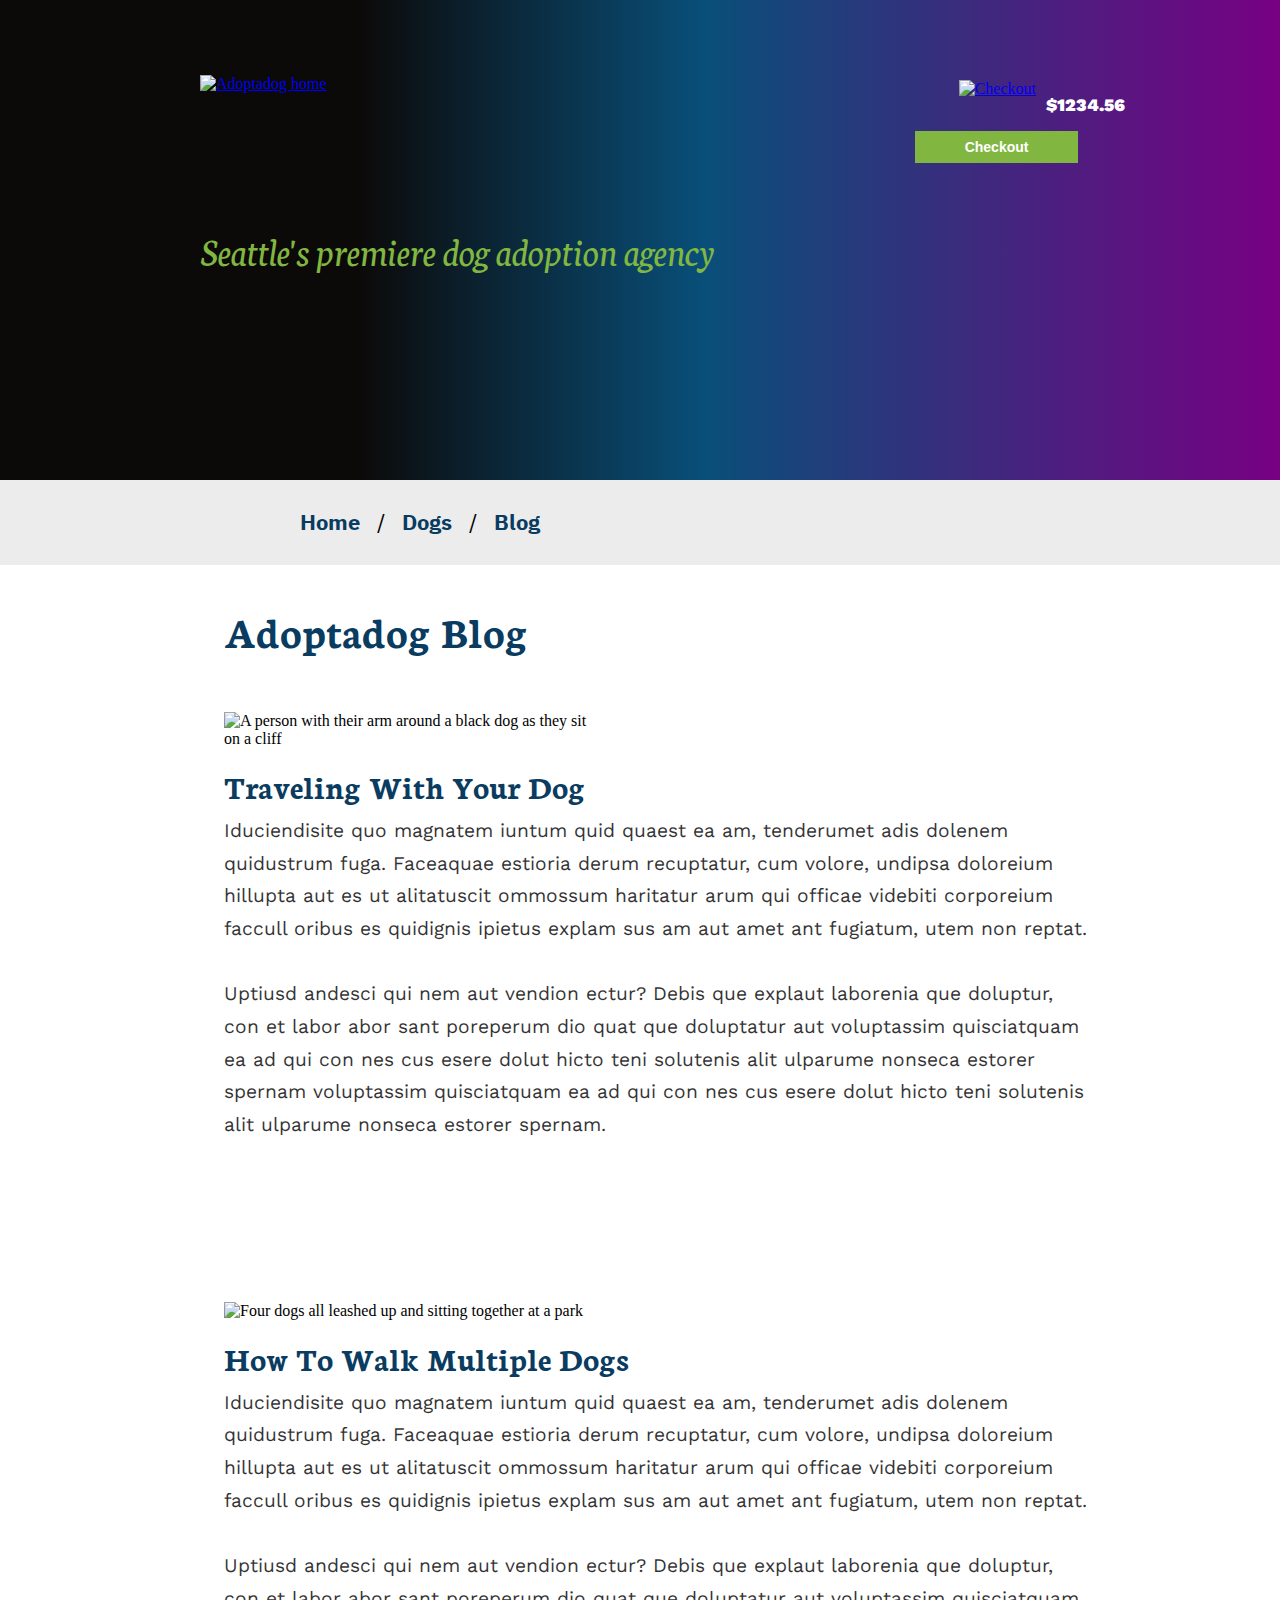
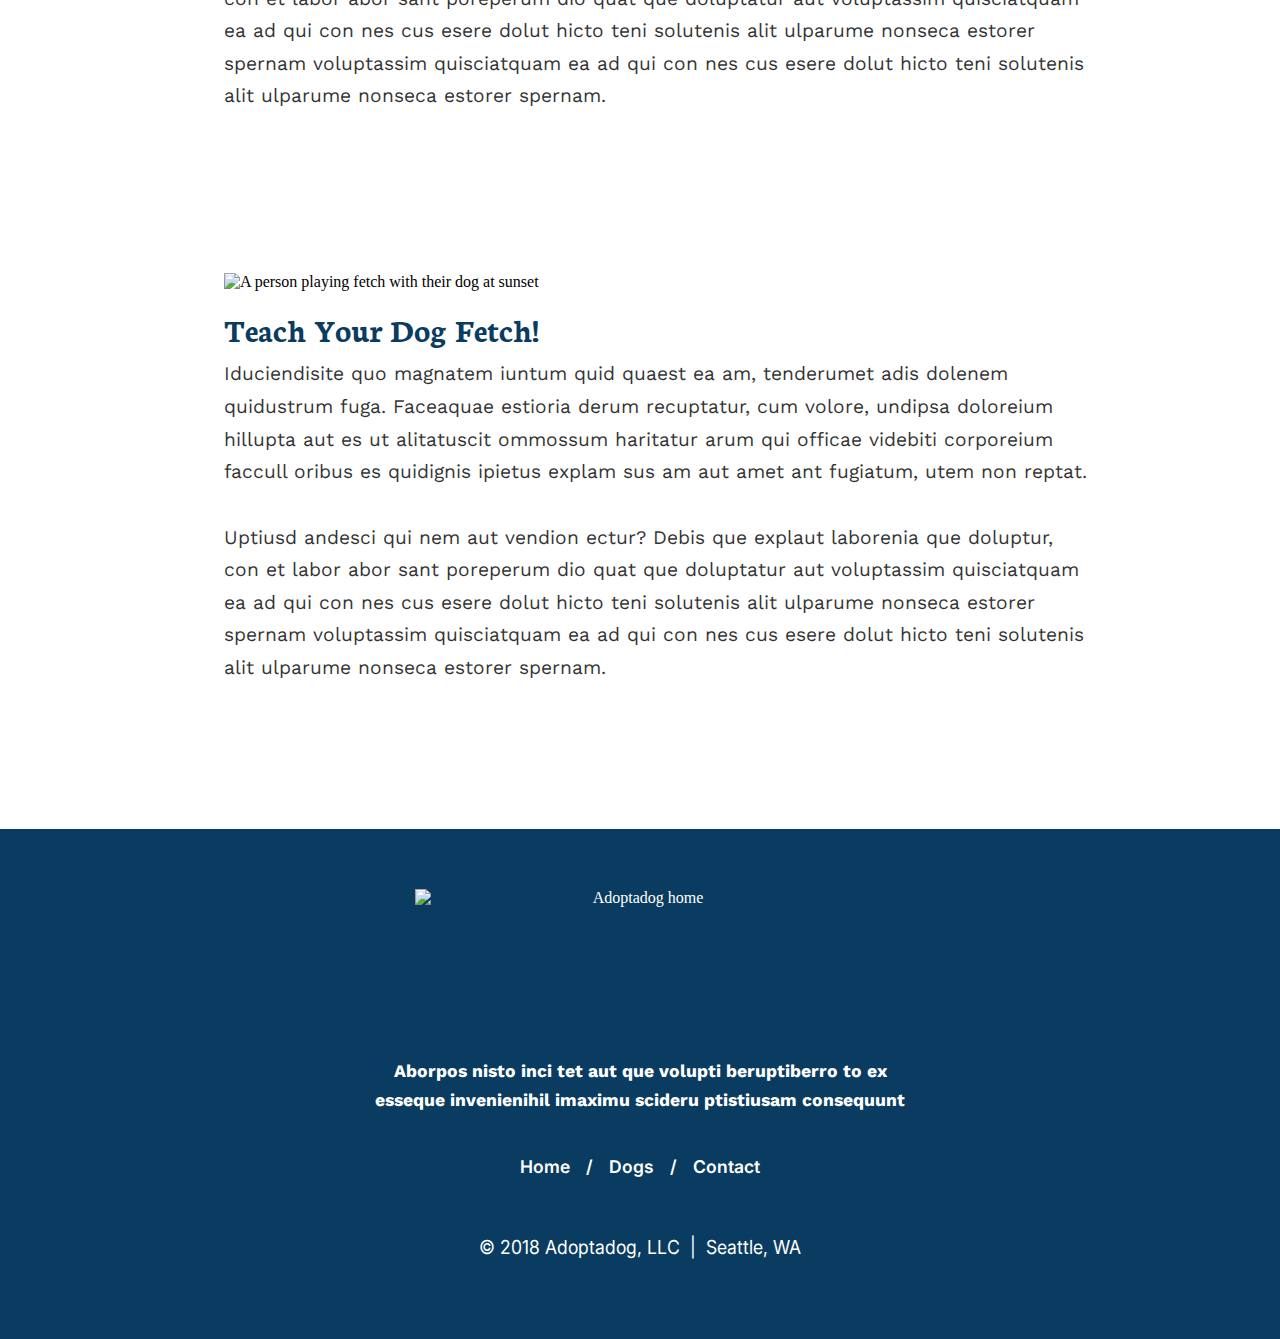
==== commit c891a8a9: "made some final adjustments on items in header" ====
--- a/blog.html
+++ b/blog.html
@@ -17,7 +17,7 @@
 
     <header>
       <div class="header-checkout">
-        <a href="checkout.html"><img id="cart-icon" src="images/cart-icon.svg" alt="Checkout"></a>
+        <a id="cart-link" href="checkout.html"><img id="cart-icon" src="images/cart-icon.svg" alt="Checkout"></a>
         <p id="cart-total"><b>$1234.56</b></p>
         <form action="checkout.html"><button><b>Checkout</b></button></form>
       </div>
--- a/styles/stylesheet.css
+++ b/styles/stylesheet.css
@@ -106,7 +106,9 @@
 }
 
 header {
-  background: grey url(../images/header-image.jpg) no-repeat right top;
+  background-image: url(../images/header-image.jpg), linear-gradient(90deg, rgba(12,10,9,1) 28%, rgba(9,79,121,1) 55%, rgba(119,0,131,1) 100%);
+  background-repeat: no-repeat, no-repeat;
+  background-position: right top, center;
   background-color: #0c0a09;
   height: 30rem;
   padding: 4.6875rem 0 0 12.5rem;
@@ -209,7 +211,7 @@
   grid-template-columns: repeat(3, 16.875rem);
   grid-template-rows: auto;
   grid-gap: 1.45rem;
-  padding: 2.25rem 6.25rem 6.25rem 18.75rem;
+  padding: 2.25rem 6.25rem 0 18.75rem;
 }
 
 .container-more {
@@ -291,6 +293,7 @@
   font-weight: bold;
   font-size: 1.6rem;
   margin-left: 37rem;
+  margin-top: 3.4375rem;
 }
 
 #section2 {
@@ -343,6 +346,7 @@
 
 #state {
   width: 11.125rem;
+  height: max-content;
 }
 
 #location {
@@ -358,12 +362,17 @@
 }
 
 #state-label {
-  margin-left: 22.1rem;
-  margin-right: 9.0625rem;
+  margin-left: 1rem;
 }
 
 #zip {
   width: 14.8125rem;
+}
+
+.form-group {
+  display: grid;
+  grid-template-columns: 25.75rem 15rem 15rem;
+  grid-template-rows: auto auto;
 }
 
 .form-group select {
@@ -371,10 +380,12 @@
   -webkit-appearance: none;
   appearance: none;
   border: 0.125rem solid #e0e0e0;
-  font-size: 2rem;
-  margin: 0 2rem 0 2rem;
+  font-size: 1.5rem;
+  margin-left: 1rem;
+  margin-top: 1rem;
   padding: 1rem;
   background-image: url(../images/state-bar.jpg);
+  background-repeat: no-repeat;
 }
 
 input {
@@ -523,7 +534,6 @@
 
   .more-dogs {
     margin-left: 14%;
-    margin-top: 3.4375rem;
   }
 
   .intro {
@@ -533,8 +543,7 @@
 
   header {
     padding-left: 3rem;
-    background-position: center;
-    background-size: cover;
+    background-position: top;
   }
 
   .tagline {
@@ -580,7 +589,7 @@
     width: 31%;
   }
 
-  .petcard-button {
+  .petcard button {
     padding-right: 4.1rem;
     padding-left: 4.1rem;
   }
@@ -595,7 +604,7 @@
 
   header {
     padding: 3.688rem 0 0 1.5rem;
-    background-size: cover;
+    background-position: top, center;
   }
 
   .header-checkout {
@@ -607,8 +616,8 @@
   }
 
   .more-dogs {
-    margin-left: 7rem;
-    margin-top: 3rem;
+    margin-left: 17%;
+
   }
 
   #nav-line {
@@ -628,6 +637,18 @@
     padding: 0;
     padding-left: 1rem;
   }
+
+  .more-dogs {
+    margin-left: 14%;
+  }
+
+  .header-checkout {
+    margin-right: 10%;
+  }
+
+  .logo-group {
+    margin-left: -15%;
+  }
 }
 
 @media screen and (min-width: 1231px) and (max-width: 1460px) {
@@ -636,6 +657,11 @@
     padding: 0;
     padding-left: 1rem;
   }
+
+  .more-dogs {
+    margin-left: 19%;
+
+  }
 }
 
 @media screen and (min-width: 821px) and (max-width: 1460px) {
@@ -643,9 +669,15 @@
     margin: 0;
   }
 
-  .petcard-button {
+  .petcard button {
     padding-right: 4.1rem;
     padding-left: 4.1rem;
+  }
+}
+
+@media screen and (min-width: 1460px) and (max-width: 1834px) {
+  .more-dogs {
+    margin-left: 21%;
   }
 }
 
@@ -694,6 +726,15 @@
     grid-gap: 2rem;
     padding-right: 2rem;
   }
+
+  .petcard-button-more {
+    padding-left: 5.625rem !important;
+    padding-right: 5.625rem !important;
+  }
+
+  .checkout-page {
+    margin-left: 18.8%;
+  }
 }
 
 @media screen and (max-width: 1390px) {
@@ -714,6 +755,10 @@
   .flex-container h2 {
     margin-left: 17.5%;
   }
+
+  .checkout-page {
+    margin-left: 3.8%;
+  }
 }
 
 @media screen and (max-width: 1000px) {
@@ -754,6 +799,39 @@
   .flex-container h2 {
     margin-left: 17.5%;
   }
+
+  #city {
+    width: 20.5rem;
+    grid-row-start: 2;
+  }
+
+  #state {
+    grid-row-start: 4;
+  }
+
+  input {
+    width: 20.5rem;
+  }
+
+  .form-group {
+    grid-template-columns: 20.5rem;
+  }
+
+  .form-group select {
+    margin-left: 0;
+  }
+
+  #state-label {
+    margin-left: 0;
+  }
+
+  #location {
+    width: 20.5rem;
+  }
+
+  #zip-label {
+    margin-top: 4.125rem;
+  }
 }
 
 @media screen and (max-width: 470px) {
@@ -761,3 +839,38 @@
     margin-left: -14.8125rem;
   }
 }
+
+@media screen and (min-width: 654px) and (max-width: 950px) {
+  .form-group {
+    grid-template-columns: 25.75rem 15rem;
+    grid-template-rows: auto auto auto auto;
+  }
+
+  #zip {
+    grid-row-start: 4;
+  }
+
+  #zip-label {
+    grid-row-start: 3;
+  }
+}
+
+@media screen and (max-width: 559px) {
+  header a {
+    display: block;
+  }
+
+  #cart-link {
+    display: inline-block;
+  }
+}
+
+@media screen and (max-width: 359px) {
+  .header-checkout {
+    margin-left: 14%;
+  }
+
+  #cart-icon {
+    margin-left: 4.75rem;
+  }
+}
